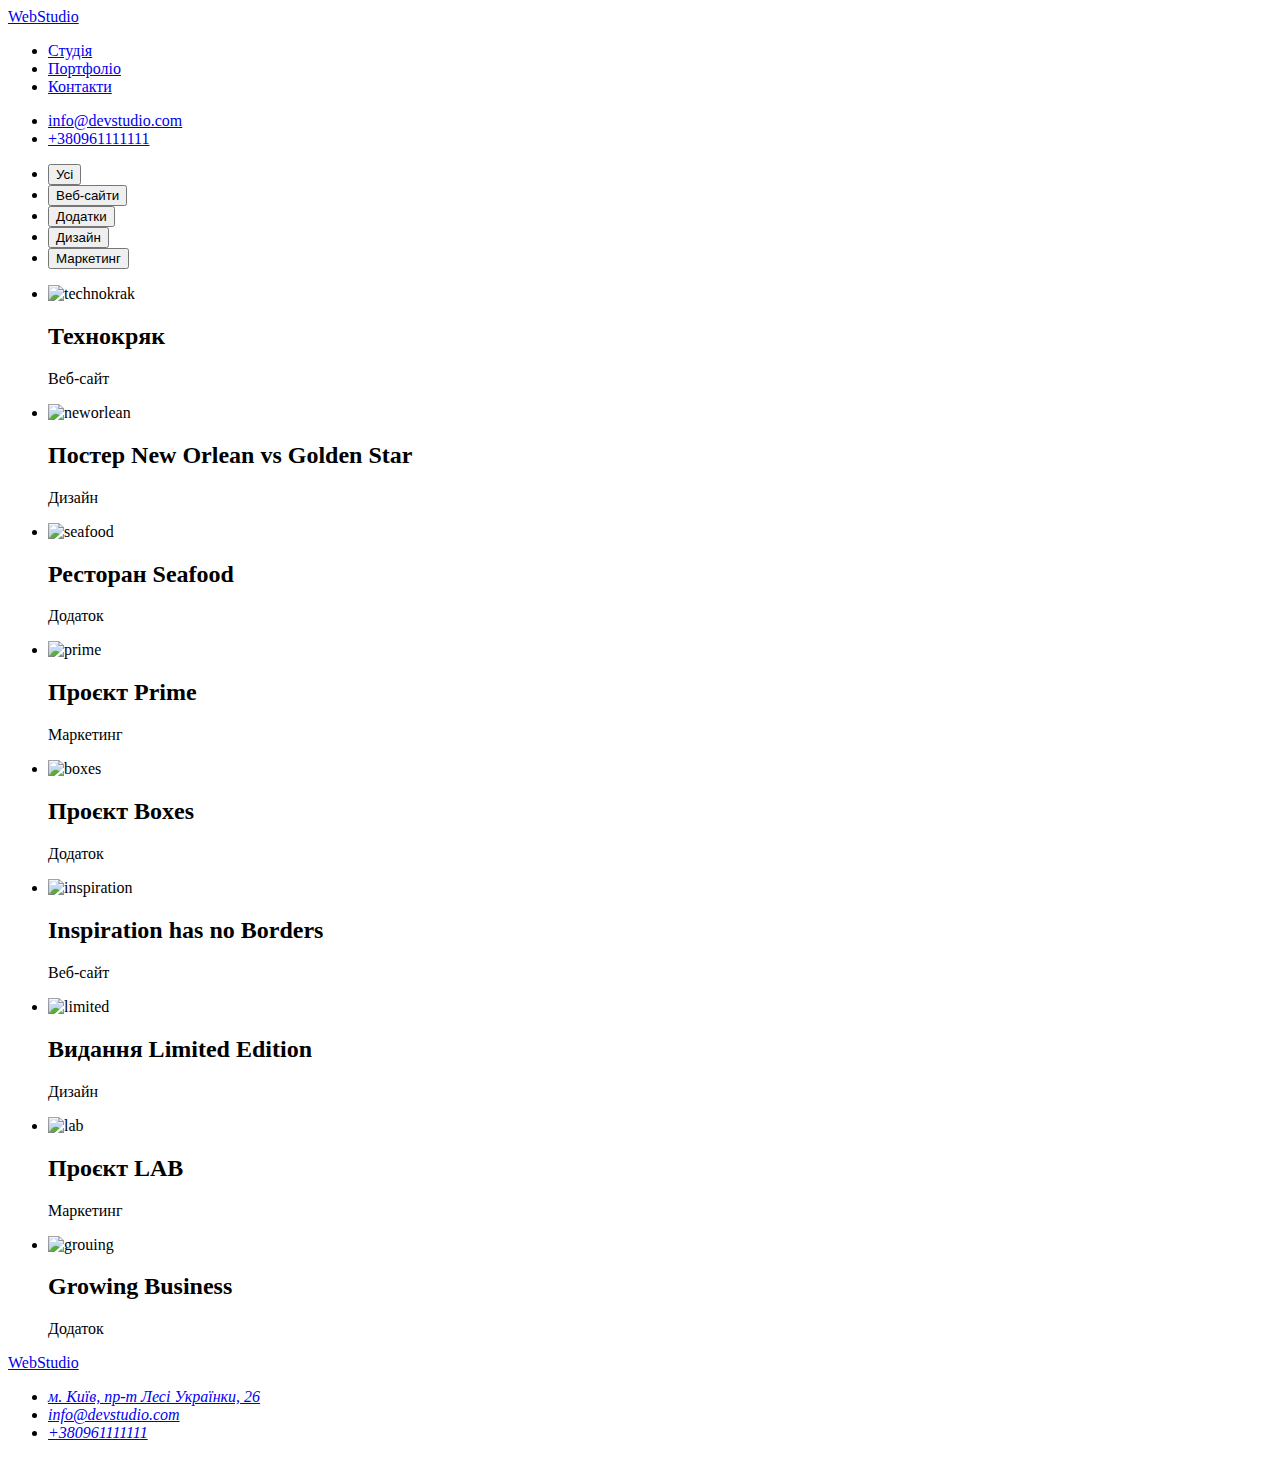
==== portfolio.html @ e6d8bb12 "Create portfolio.html" ====
<!DOCTYPE html>
<html lang="en">
<head>
    <meta charset="UTF-8">
    <meta http-equiv="X-UA-Compatible" content="IE=edge">
    <meta name="viewport" content="width=device-width, initial-scale=1.0">
    <link rel="preconnect" href="https://fonts.googleapis.com">
    <link rel="preconnect" href="https://fonts.gstatic.com" crossorigin>
    <link href="https://fonts.googleapis.com/css2?family=Raleway:wght@400;700&family=Roboto:wght@400;500;700;900&display=swap"
     rel="stylesheet">
     
    
    <title>Document</title>
    <link rel="stylesheet" href="./css/styles.css"/>
</head>
<body class="body">
    
    <!--шапка-->
    <header class="header">
      <div>
        
        <nav>
          <a href="webstudio" class="logo">Web<span class="accent">Studio</span></a>
          <ul class="site-nav list">
            <li class="studio"><a href="./index.html" class="link">Студія</a></li>
            <li class="portfolio"><a href="./portfolio.html" class="link carrent">Портфоліо</a></li>
            <li class="kontacts"><a href="kontacts" class="link">Контакти</a></li>
          </ul>
        </nav>

        <ul class="auth-nav list">
          <li class="mail"><a href="mailto:info@devstudio.com" class="link">info@devstudio.com</a></li>
          <li class="tel"><a href="tel:+380961111111" class="link">+380961111111</a></li>
        </ul>
      </div>
    </header>
      <!--герой-->
      <main>
        <!--main nav-->
        <div class="button-nav">
        <ul>
          <li><button type="button" class="button-portfolio-all">Усі</button></li>
          <li><button type="button" class="button-portfolio">Веб-сайти</button></li>
          <li><button type="button" class="button-portfolio">Додатки</button></li>
          <li><button type="button" class="button-portfolio">Дизайн</button></li>
          <li><button type="button" class="button-portfolio">Маркетинг</button></li>
        </ul>
        </div>
        <!--picture-->
        <section>
        <ul class="section-title-portfolio">
        <li>
          <img src="./images/technokrak.jpg" alt="technokrak">
          <h2 class="section-title-portfolio">Технокряк</h2>
          <p class="section-task-portfolio">Веб-сайт</p>
        </li>
          <li>
            <img src="./images/neworlean.jpg" alt="neworlean">
            <h2 class="section-title-portfolio">Постер New Orlean vs Golden Star</h2>
            <p class="section-task-portfolio">Дизайн</p>
        </li>
        <li>
          <img src="./images/seafood.png" alt="seafood">
          <h2 class="section-title-portfolio">Ресторан Seafood</h2>
          <p class="section-task-portfolio">Додаток</p>
        </li>
        <li>
          <img src="./images/prime.jpg" alt="prime">
          <h2 class="section-title-portfolio">Проєкт Prime</h2>
          <p class="section-task-portfolio">Маркетинг</p>
        </li>
        <li>
          <img src="./images/boxes.jpg" alt="boxes">
          <h2 class="section-title-portfolio">Проєкт Boxes</h2>
          <p class="section-task-portfolio">Додаток</p>
        </li>
        <li>
          <img src="./images/inspiration.jpg" alt="inspiration">
          <h2 class="section-title-portfolio">Inspiration has no Borders</h2>
          <p class="section-task-portfolio">Веб-сайт</p>
        </li>
        <li>
          <img src="./images/limited.jpg" alt="limited">
          <h2 class="section-title-portfolio">Видання Limited Edition</h2>
          <p class="section-task-portfolio">Дизайн</p>
        </li>
        <li>
          <img src="./images/lab.jpg" alt="lab">
          <h2 class="section-title-portfolio">Проєкт LAB</h2>
          <p class="section-task-portfolio">Маркетинг</p>
        </li>
        <li>
          <img src="./images/grouing.jpg" alt="grouing">
          <h2 class="section-title-portfolio">Growing Business</h2>
          <p class="section-task-portfolio">Додаток</p>
        </li>
       </ul>
        </section>
      </main>
      <!--Футер-->
      <footer class="footer">
        <a href="webstudio" class="logo-footer">Web<span class="accent-footer">Studio</span></a>
  
        <address>
          <ul class="address">
            <li>
              <a
                href="https://www.google.com/maps/place/%D0%B1%D1%83%D0%BB.+%D0%9B%D0%B5%D1%81%D0%B8+%D0%A3%D0%BA%D1%80%D0%B0%D0%B8%D0%BD%D0%BA%D0%B8,+26,+%D0%9A%D0%B8%D0%B5%D0%B2,+02000/@50.4265807,30.5361918,17z/data=!3m1!4b1!4m5!3m4!1s0x40d4cf0e033ecbe9:0x57a4dffefec77da0!8m2!3d50.4265807!4d30.5383859"
                target="_blank"
                rel="noopener noreferrer" class="map" 
                >м. Київ, пр-т Лесі Українки, 26</a
              >
            </li>
            <li><a href="mailto:info@devstudio.com" class="mail-footer">info@devstudio.com</a></li>
            <li><a href="tel:+380961111111" class="tel-footer">+380961111111</a></li>
          </ul>
        </address>
      </footer>
</body>
</html>
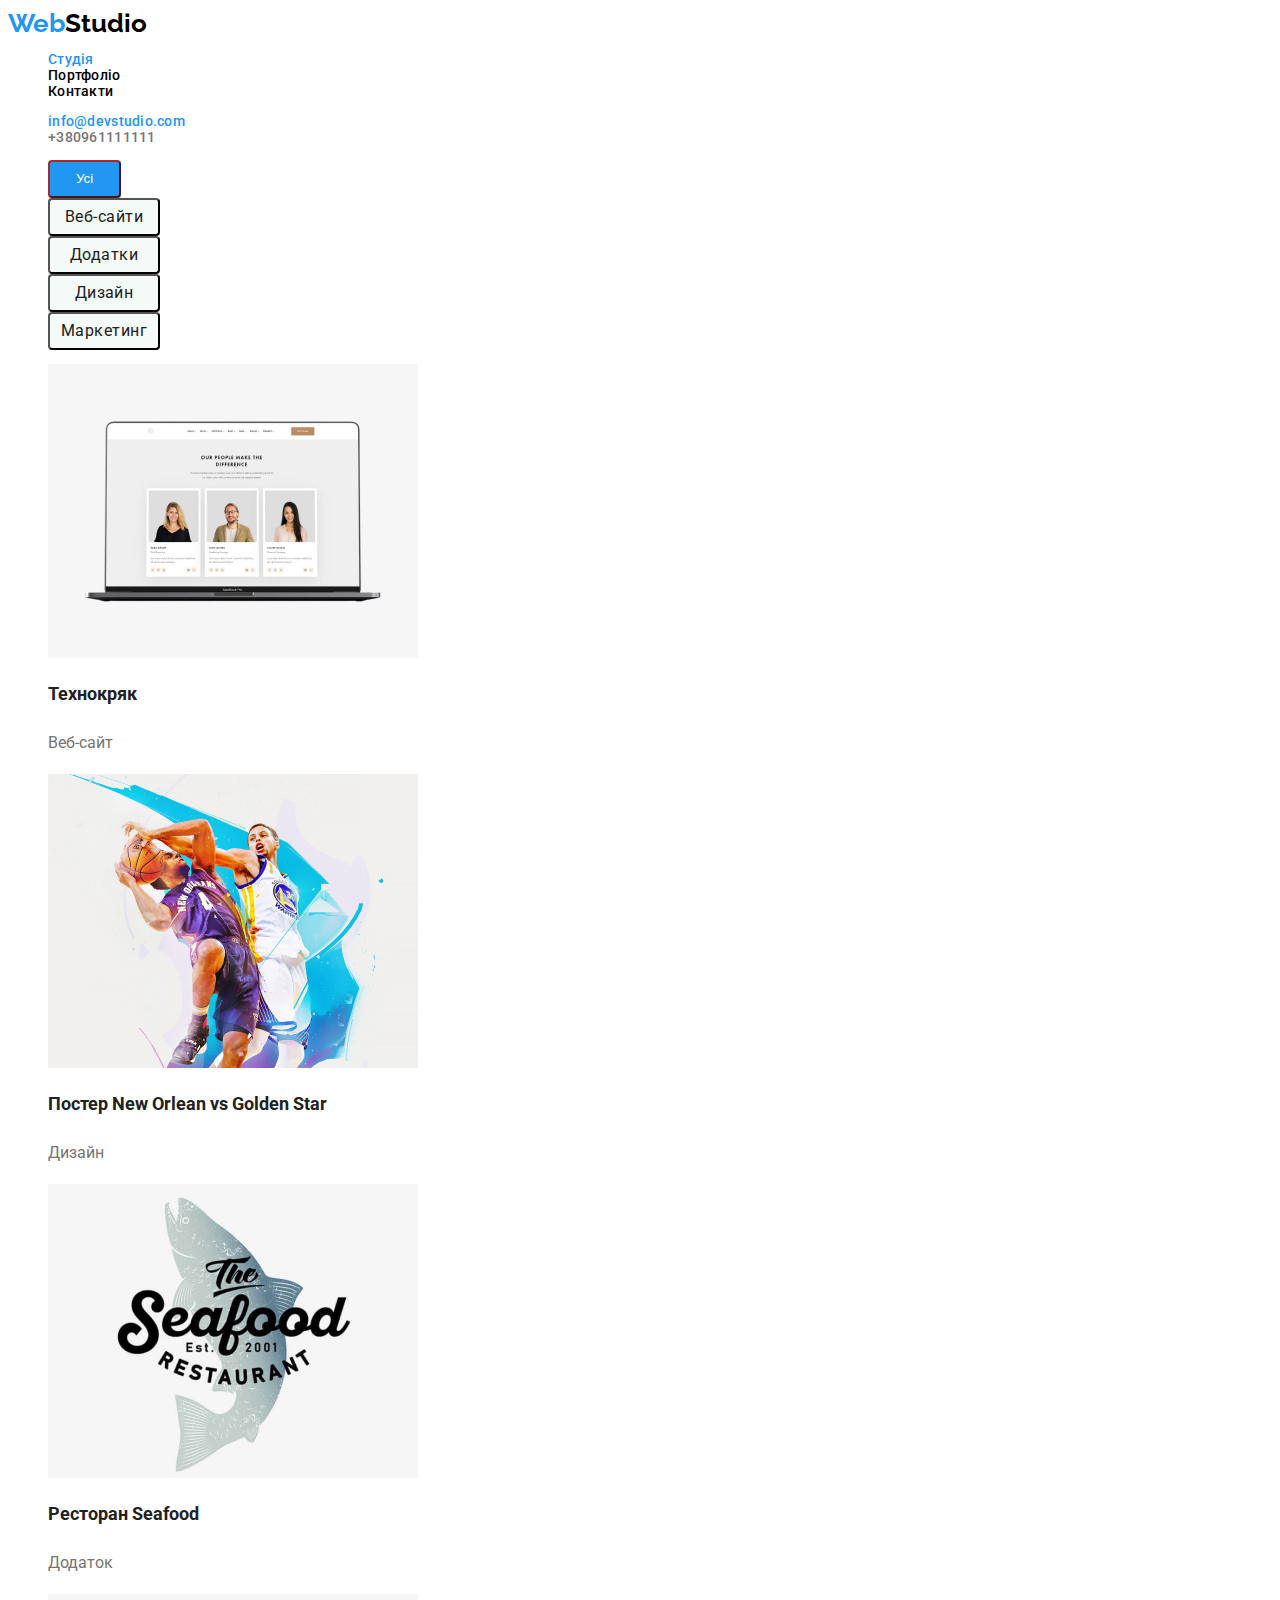
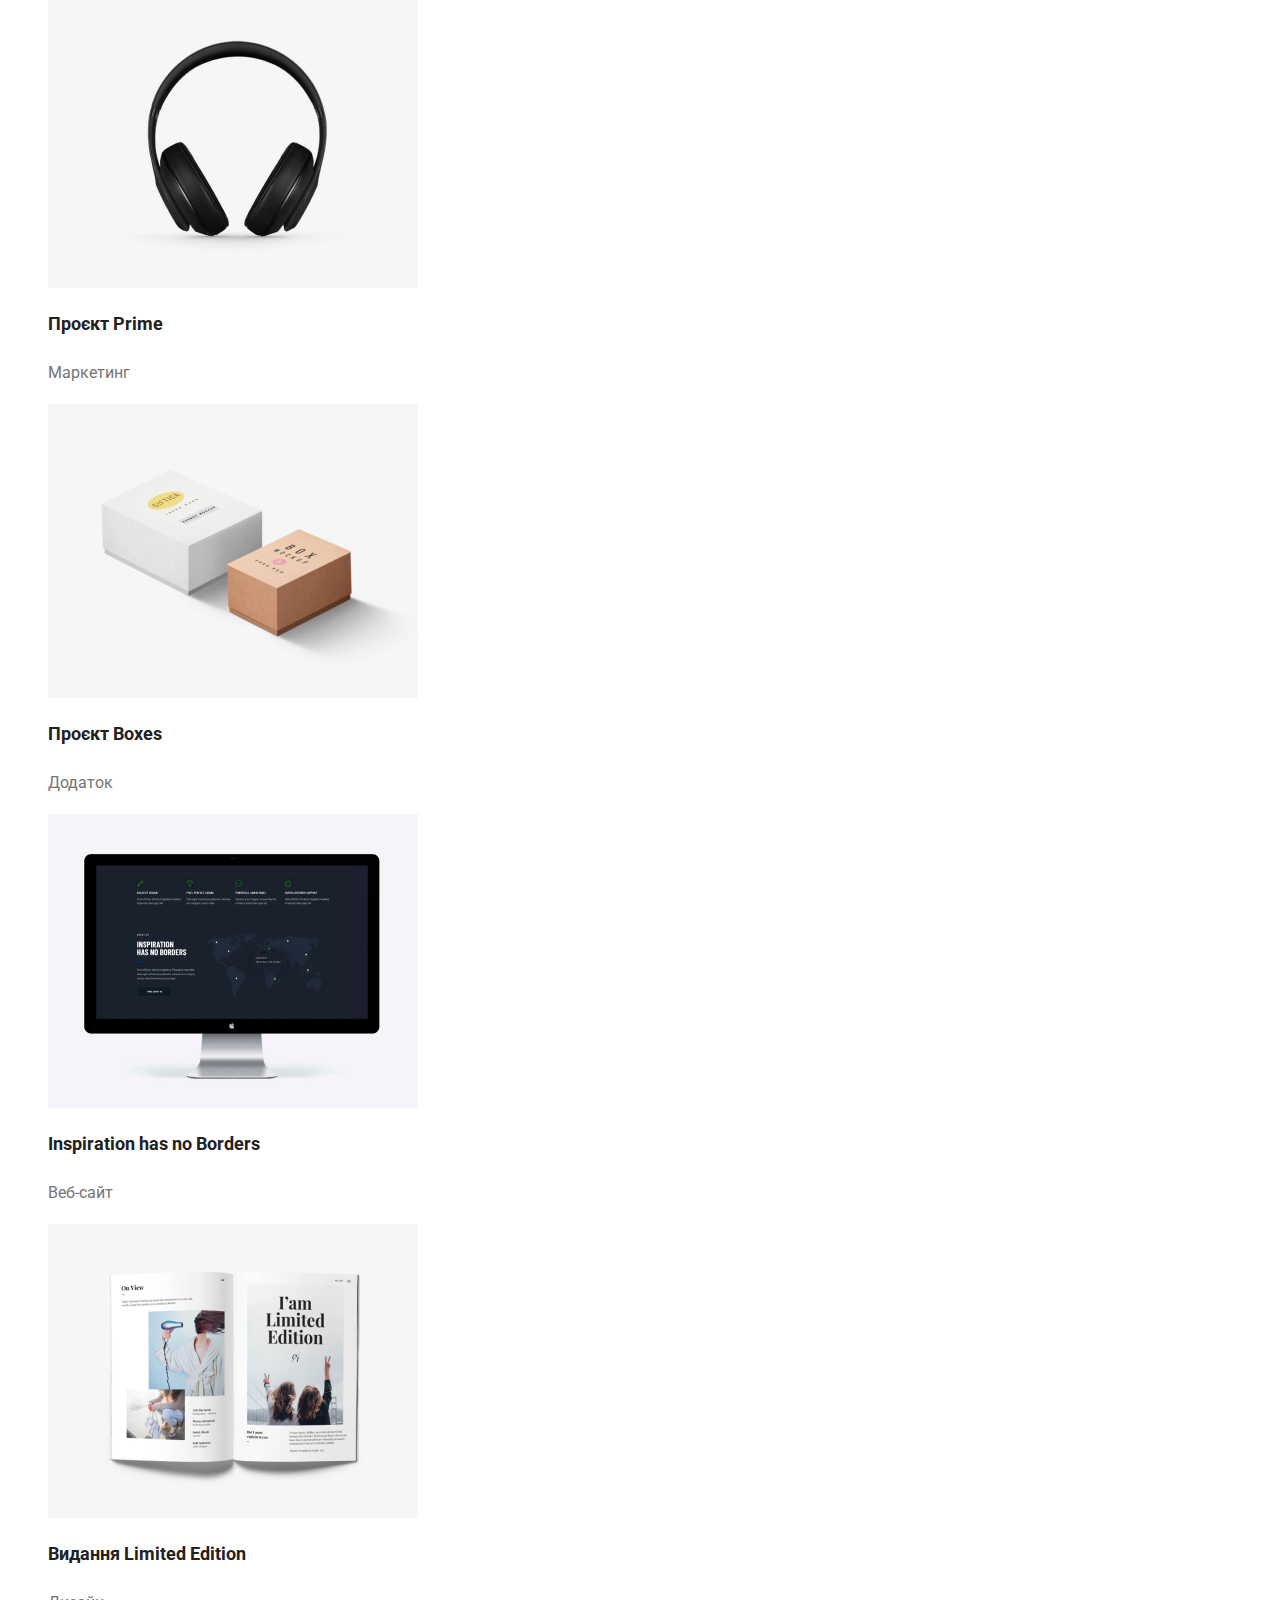
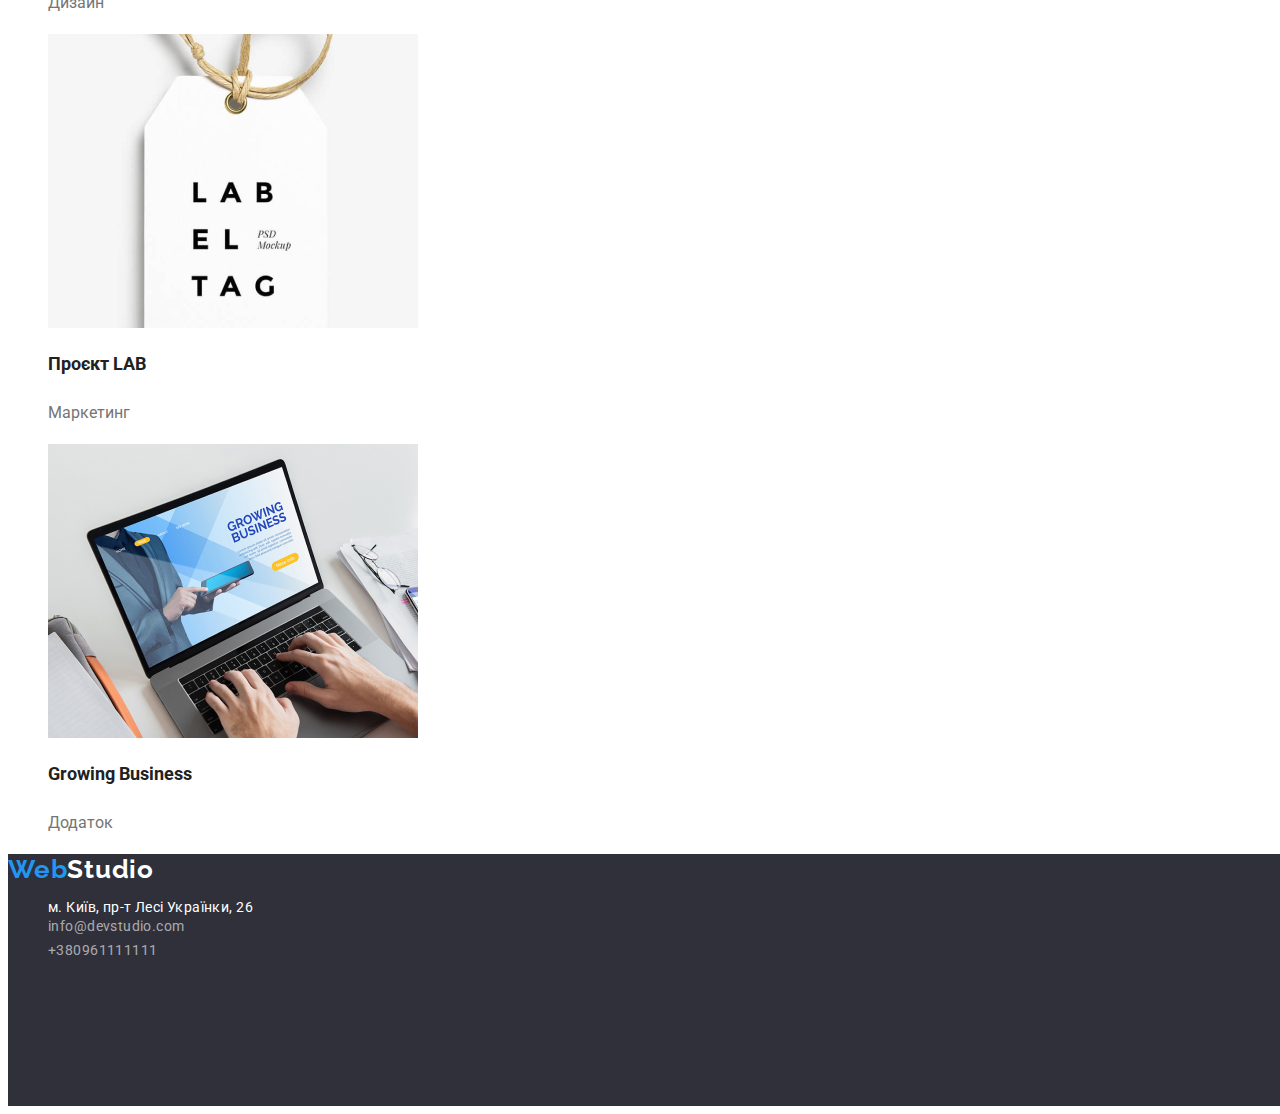
==== commit 1dbaea45: "last wednesday" ====
--- a/portfolio.html
+++ b/portfolio.html
@@ -37,6 +37,8 @@
       <!--герой-->
       <main>
         <!--main nav-->
+        <section>
+          <h1 hidden>Portfolio-work</h1>
         <div class="button-nav">
         <ul>
           <li><button type="button" class="button-portfolio-all">Усі</button></li>
@@ -96,6 +98,7 @@
         </li>
        </ul>
         </section>
+      </section>
       </main>
       <!--Футер-->
       <footer class="footer">
--- a/css/styles.css
+++ b/css/styles.css
@@ -0,0 +1,397 @@
+:root {
+    --primery-fon-color:var(rgba(255, 255, 255, 1));
+    --second-color-main-footer:var(rgba(47, 48, 58, 1));
+    --body-text-color:var(rgba(33, 150, 243, 1));
+    --primery-text-color:var(rgba(33, 33, 33, 1));
+    
+}
+/* второй цвет фона и футера #2F303A */
+/* фон чим ми займаемось #F5F5F5*/
+/* фон наша команда background: rgba(245, 244, 250, 1); */
+/* body text color #000000*/
+/* вторичный цвет текста background: rgba(33, 33, 33, 1);
+*/
+.body {
+    font-family: "Roboto", sans-serif;
+    font-size: 14px;
+    font-style: normal;
+    background-color:var(--primery-fon-color) ;
+font-weight: 400;
+ 
+}
+
+/* основний фон шапки #FFFFFF */
+.header {
+    background-color: #FFFFFF;
+    
+
+}
+/* logotype */
+.logo:hover {
+    color: rgba(33, 150, 243, 1);
+}
+.logo {
+font-family: "Raleway";
+font-size: 26px;
+font-weight: bold;
+color: rgba(33, 150, 243, 1);
+text-decoration: none;
+}
+.accent:hover {
+    color: rgba(33, 150, 243, 1);
+}
+.accent {
+font-family: "Raleway";
+font-size: 26px;
+font-weight: bold;
+
+color: rgb(0, 0, 1)
+}
+.header .link:hover,
+.header .link:focus
+  {
+    color: rgba(33, 150, 243, 1);
+}
+.link-mail {
+    text-decoration: none;
+    color: rgba(33, 150, 243, 1);
+}
+
+/* delete point from list */
+ul {list-style: none;
+    
+}
+
+/* site-nav */
+ .link {
+text-decoration: none;
+color: #000;
+}
+.site-nav .link.carrent.studio {
+    color: var(--body-text-color);
+
+
+}
+.site-nav .link.studio {
+    color: var(--body-text-color);
+
+}
+.site-nav.list {
+    
+    
+    font-weight: 500;
+    line-height: 1.14;
+    letter-spacing: 0.02em;
+    
+
+}
+.studio .link {
+    color:  #2196F3;
+ 
+}
+.portfolio {
+    color: #212121;
+}
+
+/* auth-nav */
+.auth-nav.list {
+    
+    font-weight: 500;
+    line-height: 1.14;
+    letter-spacing: 0.02em;
+    
+
+}
+.auth-nav .link {
+    
+    color: #2196F3;
+}
+
+.tel .link {
+    color: rgba(117, 117, 117, 1);
+
+}
+
+/* hero */
+
+.hero-title {
+ 
+
+font-weight: 900;
+font-size: 44px;
+line-height: 1.36;
+color: #FFFFFF;
+/* hero backgraund */
+width: 1600px;
+height: 600px;
+left: 0px;
+top: 80px;
+
+background-color: rgb(47, 48, 58, 1);
+}
+
+.button {
+    /* size button */
+    width: 216px;
+    height: 50px;
+    left: 692px;
+    top: 430px;
+    border-radius: 4px;
+    /* color button */
+    background: #2196F3;
+    box-shadow: 0px 4px 4px rgba(0, 0, 0, 0.15);
+    border-radius: 4px;
+
+
+    
+    /* position text button */
+    
+    left: 724px;
+    top: 440px;
+    /* text button */
+    color: rgba(255, 255, 255, 1);
+    font-family: "Roboto";
+    font-style: normal;
+    font-weight: 700;
+    font-size: 16px;
+    line-height: 1.88;
+    align-content: center;
+    /* identical to box height, or 188% */
+    
+   
+}
+/* Особливості */
+ .section {
+    
+    
+    
+  
+ } 
+.section-title {
+    font-style: normal;
+font-weight: 700;
+line-height: 1.17;
+font-size: 14px;
+
+}
+.section-task {
+    font-style: normal;  
+font-weight: 400;
+color: #757575;
+}
+/* Чим ми займаемося та наша команда--> */
+
+.section-made {
+
+font-style: normal; 
+font-weight: 700;
+font-size: 36px;
+line-height: 1.17;
+
+}
+
+
+/* our team */
+.section-team {
+    background-color: rgba(245, 244, 250, 1);
+}
+
+.name {
+
+
+font-style: normal;
+font-weight: 500;
+font-size: 16px;
+line-height: 1.17;
+
+
+}
+.position {
+        font-style: normal;
+    font-weight: 400;
+    font-size: 16px;
+    line-height: 1.19;
+    /* identical to box height */
+    
+    
+color: rgba(117, 117, 117, 1);
+
+
+}
+/* footer */
+.footer {
+/* footer backgraund */
+width: 1600px;
+height: 252px;
+left: 0px;
+top: 2094px;
+background: rgba(47, 48, 58, 1);
+/* footer text */
+
+
+   
+}
+.logo-footer .accent-footer:focus,
+.logo-footer .accent-footer:hover {
+    color: rgba(33, 150, 243, 1);}
+
+.logo-footer {
+    font-family: "Raleway";
+    font-size: 26px;
+    font-weight: 700;
+    line-height: 31px;
+    letter-spacing: 0.03em;
+    text-align: left;
+    text-decoration: none;
+    color:rgba(33, 150, 243, 1)
+}
+
+.accent-footer {
+    font-family: "Raleway";
+    font-size: 26px;
+    font-weight: bold;
+    line-height: 0px;
+    letter-spacing: 0.03em;
+    text-align: left;
+    color: rgba(255, 255, 255, 1);
+
+}
+.map:focus,
+.map:hover {
+    color: rgba(33, 150, 243, 1);
+}
+
+
+.map {
+    
+font-style: normal;
+font-weight: 400;
+font-size: 14px;
+line-height: 1/71;
+/* or 171% */
+
+letter-spacing: 0.03em;
+text-decoration: none;
+color: #FFFFFF;
+
+
+}
+
+.mail-footer {
+    
+font-style: normal;
+font-weight: 400;
+font-size: 14px;
+line-height: 1.71;
+/* or 171% */
+text-decoration: none;
+letter-spacing: 0.03em;
+
+color: rgba(255, 255, 255, 0.6);
+
+
+}
+
+.tel-footer {
+    
+font-style: normal;
+font-weight: 400;
+font-size: 14px;
+line-height: 1.71;
+/* or 171% */
+text-decoration: none;
+letter-spacing: 0.03em;
+
+color: rgba(255, 255, 255, 0.6);
+}
+.tel-footer:focus,
+.tel-footer:hover {
+    color: rgba(33, 150, 243, 1);
+}
+
+/* portfolio */
+/* button portfolio blue*/
+
+.button-portfolio {
+    height: 38px;
+    width: 112px;
+    
+    border-radius: 4px;
+    background: rgb(244, 250, 248);
+    
+   
+    font-family: "Roboto";
+    font-style: normal;
+    font-weight: 500px;
+    font-size: 16px;
+    line-height: 1.62;
+    
+    /* identical to box height, or 162% */
+    
+    text-align: center;
+    letter-spacing: 0.03em;
+    
+    color: #212121;
+    
+    }
+    /* batton text-color */
+    .button-portfolio:focus {
+        background-color: var(--primery-fon-color);
+        color: var(--body-text-color);
+        
+    }
+    .button-portfolio:hover {
+    color: var(--body-text-color);
+    border-color:  rgba(33, 150, 243, 1);
+     
+}
+    /* button-portfolio-all */
+    .button-portfolio-all {
+        height: 38px;
+        width: 73px;
+        
+        border-radius: 4px;
+        background: rgba(33, 150, 243, 1);
+        box-shadow: 0px 2px 2px 0px rgba(0, 0, 0, 0.12);
+        
+        box-shadow: 0px 1px 2px 0px rgba(0, 0, 0, 0.08);
+        
+        box-shadow: 0px 3px 1px 0px rgba(0, 0, 0, 0.1);
+        
+        border-color: brown;       
+        
+        
+        Fill: Solid;
+        color: #FFFFFF;
+        }
+        .button-portfolio-all:focus,
+    .button-portfolio-all:hover {
+    color:var(--body-text-color) ;
+    
+}
+
+ul .section-title-portfolio {
+    
+    font-weight: 700;
+    font-size: 18px;
+    line-height: 2.0;
+    /* identical to box height, or 200% */
+    
+    
+    
+    color: #212121;
+}
+
+ul .section-task-portfolio {
+    
+    font-weight: 400;
+    font-size: 16px;
+    line-height: 1.88;
+    /* identical to box height, or 188% */
+    
+    
+    
+    color: #757575;
+
+}
+
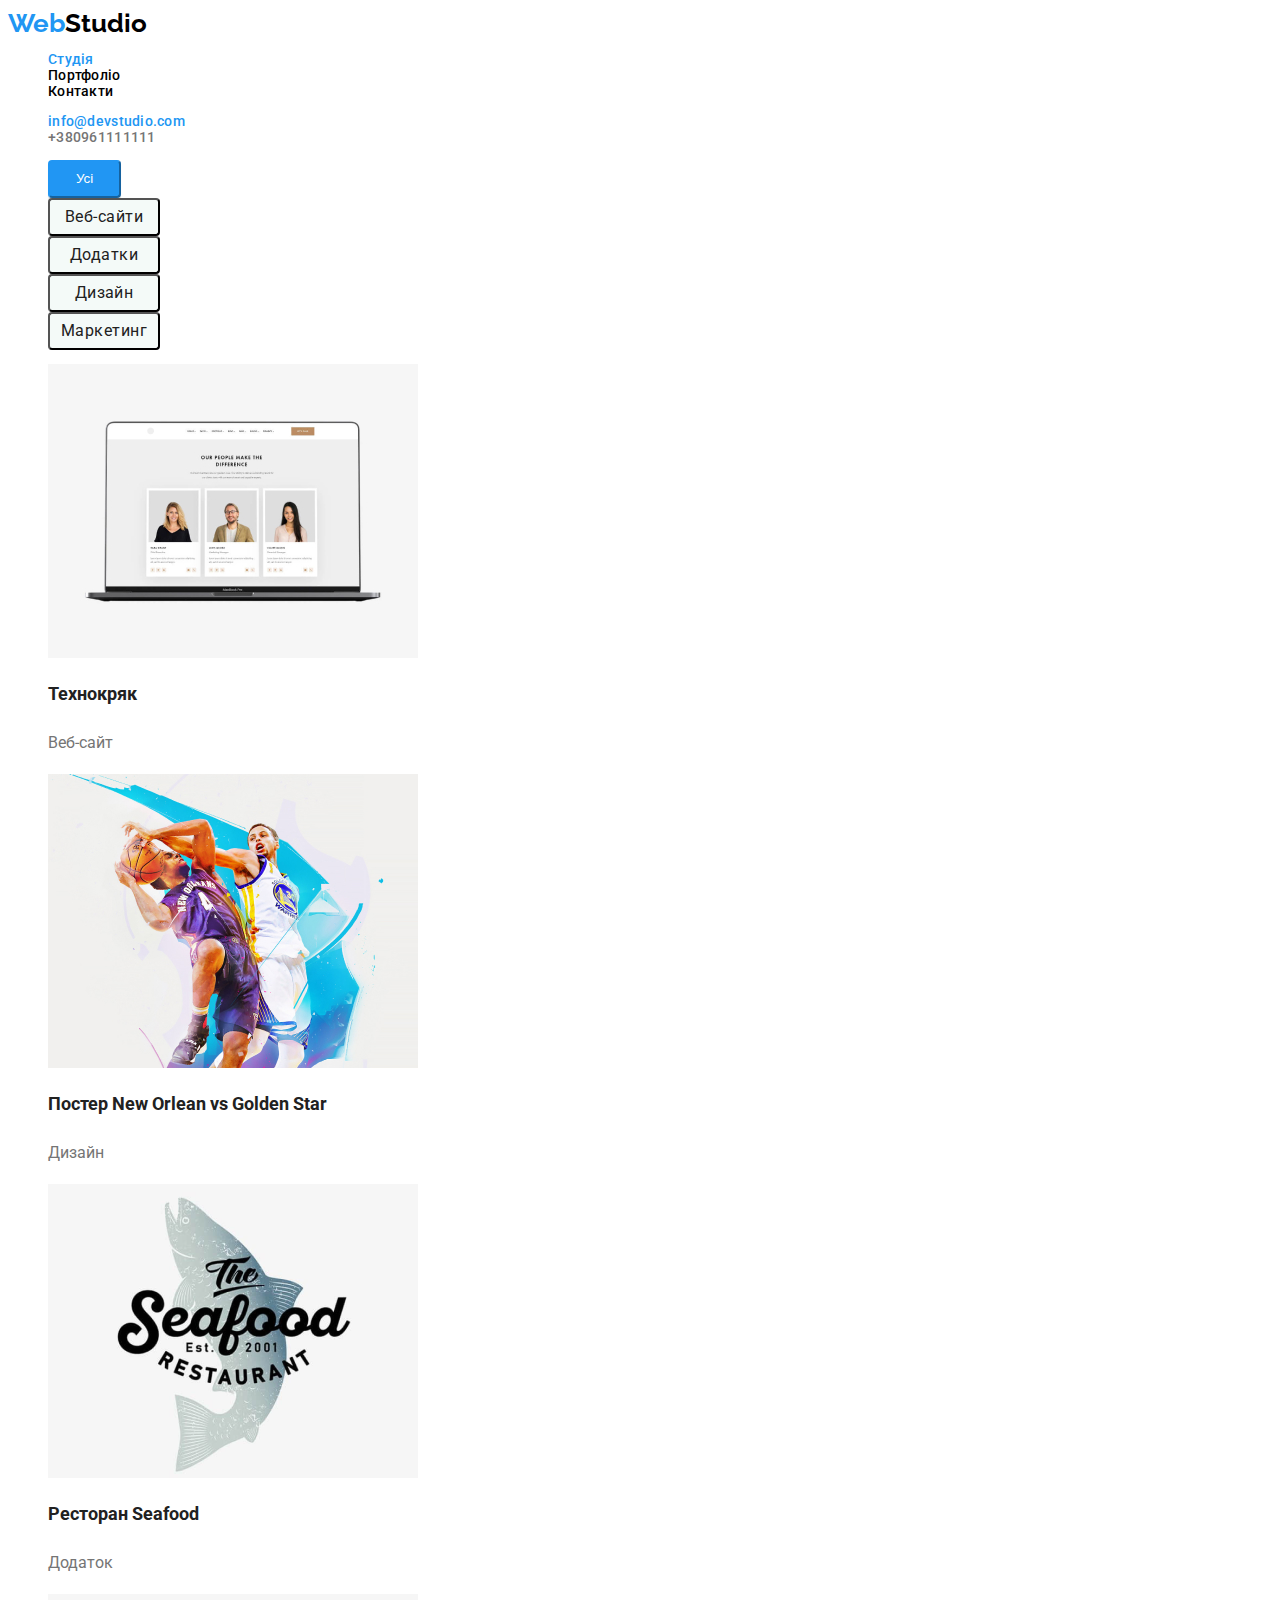
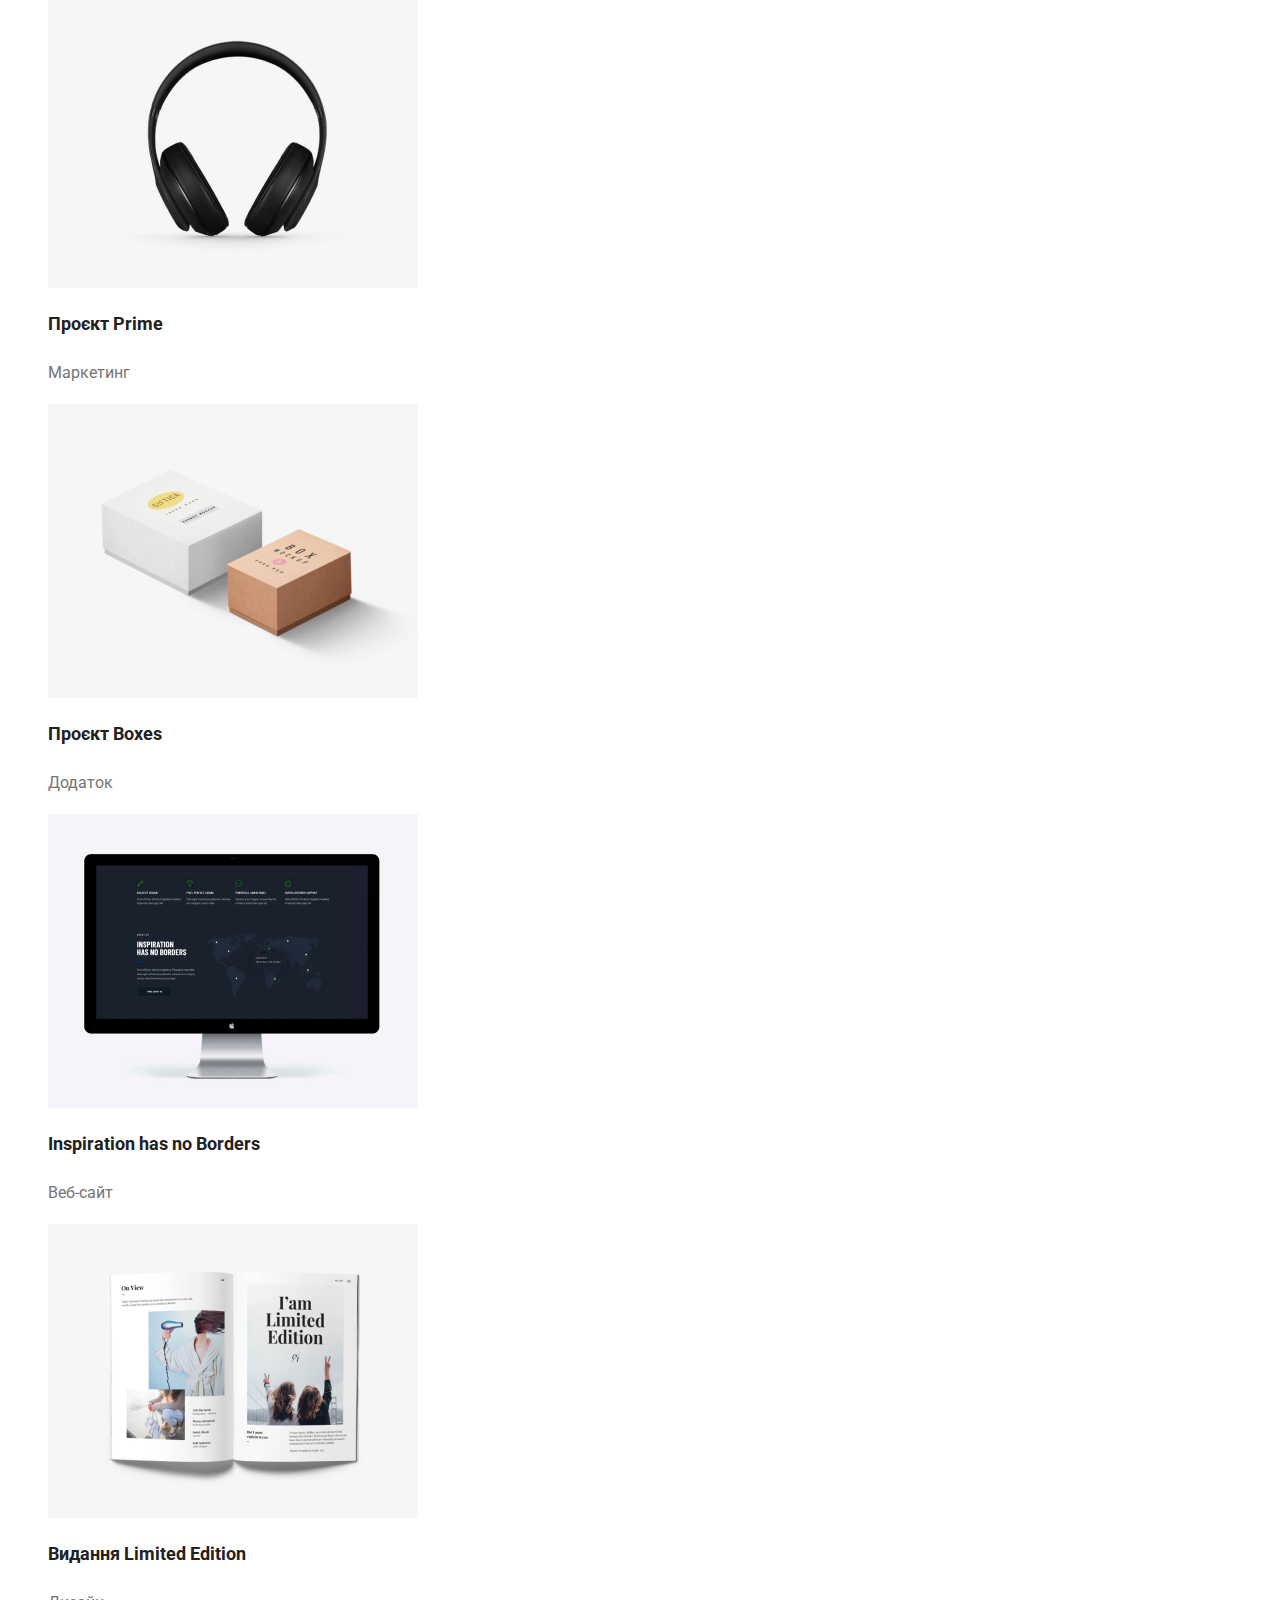
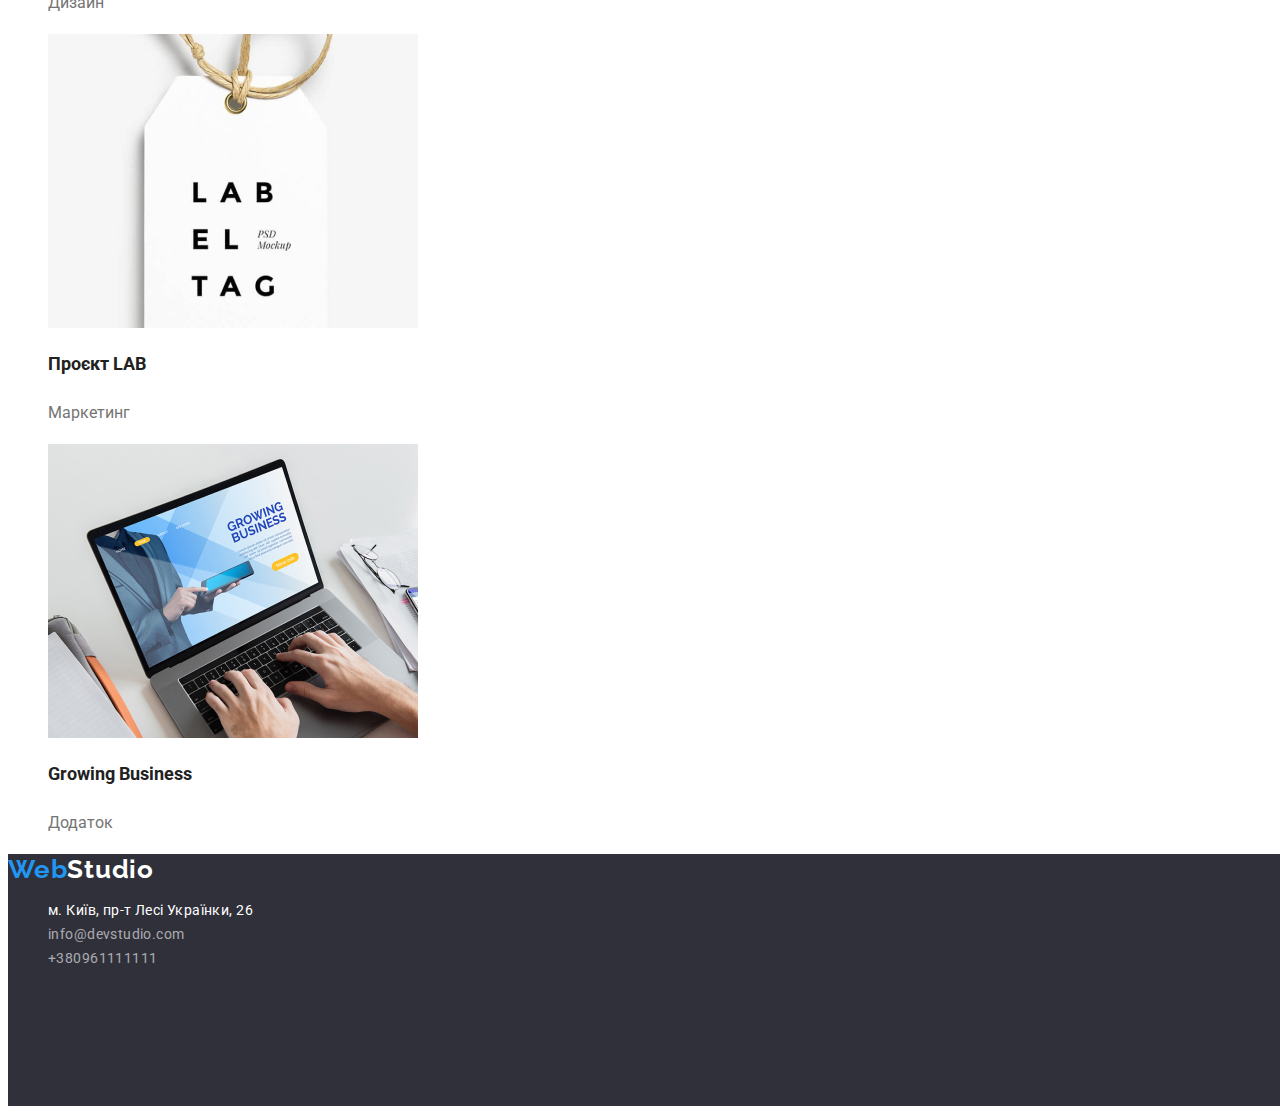
==== commit 26180348: "wednesday 20-10" ====
--- a/portfolio.html
+++ b/portfolio.html
@@ -102,7 +102,7 @@
       </main>
       <!--Футер-->
       <footer class="footer">
-        <a href="webstudio" class="logo-footer">Web<span class="accent-footer">Studio</span></a>
+        <a href="./index.html" class="logo-footer">Web<span class="accent-footer">Studio</span></a>
   
         <address>
           <ul class="address">
--- a/css/styles.css
+++ b/css/styles.css
@@ -151,7 +151,7 @@
     /* text button */
     color: rgba(255, 255, 255, 1);
     font-family: "Roboto";
-    font-style: normal;
+    
     font-weight: 700;
     font-size: 16px;
     line-height: 1.88;
@@ -168,7 +168,7 @@
   
  } 
 .section-title {
-    font-style: normal;
+   
 font-weight: 700;
 line-height: 1.17;
 font-size: 14px;
@@ -176,14 +176,14 @@
 }
 .section-task {
     font-style: normal;  
-font-weight: 400;
+
 color: #757575;
 }
 /* Чим ми займаемося та наша команда--> */
 
 .section-made {
 
-font-style: normal; 
+
 font-weight: 700;
 font-size: 36px;
 line-height: 1.17;
@@ -199,7 +199,7 @@
 .name {
 
 
-font-style: normal;
+
 font-weight: 500;
 font-size: 16px;
 line-height: 1.17;
@@ -208,7 +208,7 @@
 }
 .position {
         font-style: normal;
-    font-weight: 400;
+    
     font-size: 16px;
     line-height: 1.19;
     /* identical to box height */
@@ -267,7 +267,7 @@
 font-style: normal;
 font-weight: 400;
 font-size: 14px;
-line-height: 1/71;
+line-height: 1.71;
 /* or 171% */
 
 letter-spacing: 0.03em;
@@ -295,7 +295,7 @@
 .tel-footer {
     
 font-style: normal;
-font-weight: 400;
+
 font-size: 14px;
 line-height: 1.71;
 /* or 171% */
@@ -321,7 +321,7 @@
     
    
     font-family: "Roboto";
-    font-style: normal;
+    
     font-weight: 500px;
     font-size: 16px;
     line-height: 1.62;
@@ -358,7 +358,7 @@
         
         box-shadow: 0px 3px 1px 0px rgba(0, 0, 0, 0.1);
         
-        border-color: brown;       
+        border-color: rgba(33, 150, 243, 1);       
         
         
         Fill: Solid;
@@ -366,7 +366,8 @@
         }
         .button-portfolio-all:focus,
     .button-portfolio-all:hover {
-    color:var(--body-text-color) ;
+    color:var(--body-text-color);
+    border-color: red;
     
 }
 
